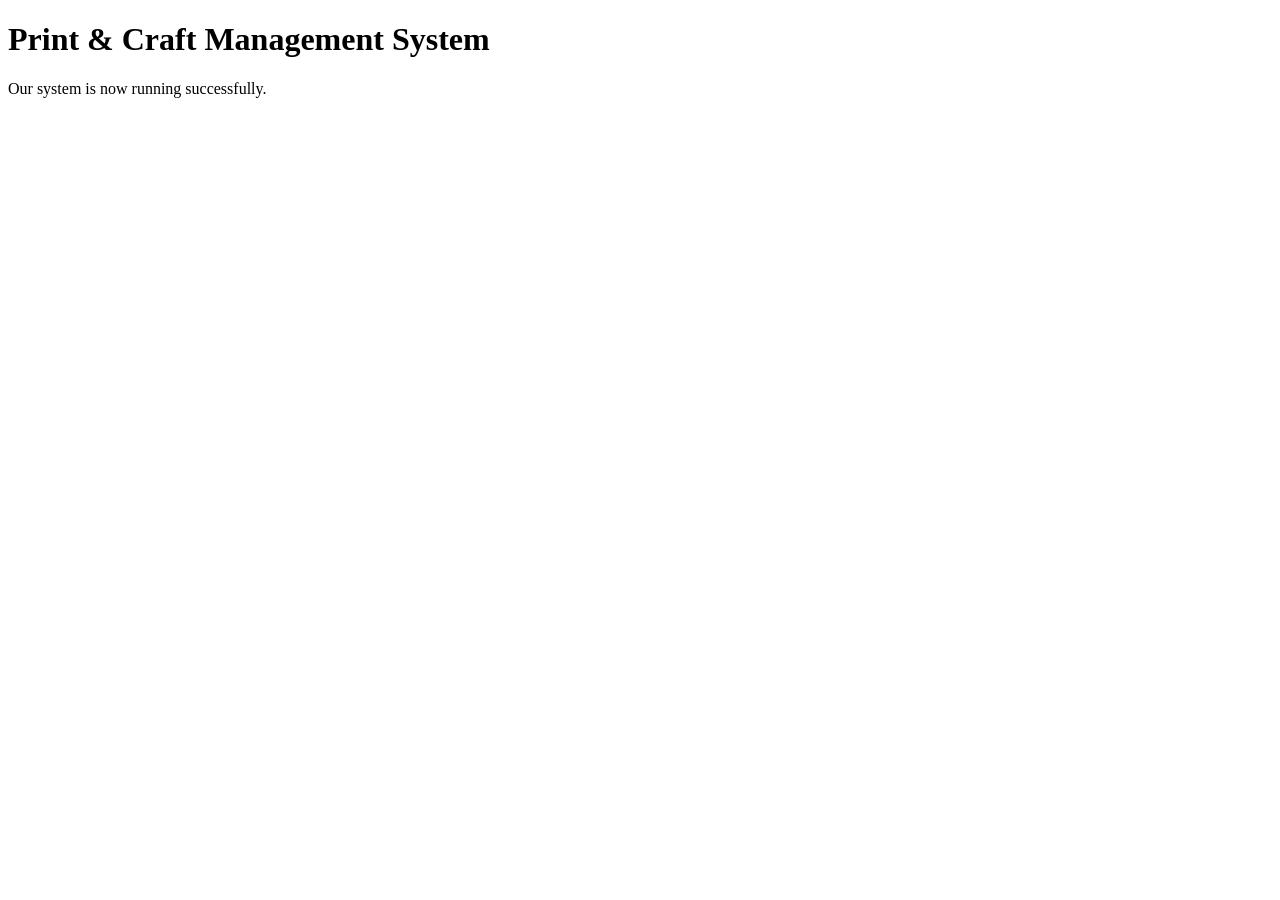
==== index.html @ 19e4bf92 "Create index page" ====
<!DOCTYPE html>
<html lang="en">
<head>
    <meta charset="UTF-8">
    <meta name="viewport" content="width=device-width, initial-scale=1.0">
    <title>Print & Craft Management System</title>
</head>

<body>

<h1>Print & Craft Management System</h1>

<p>Our system is now running successfully.</p>

</body>
</html>
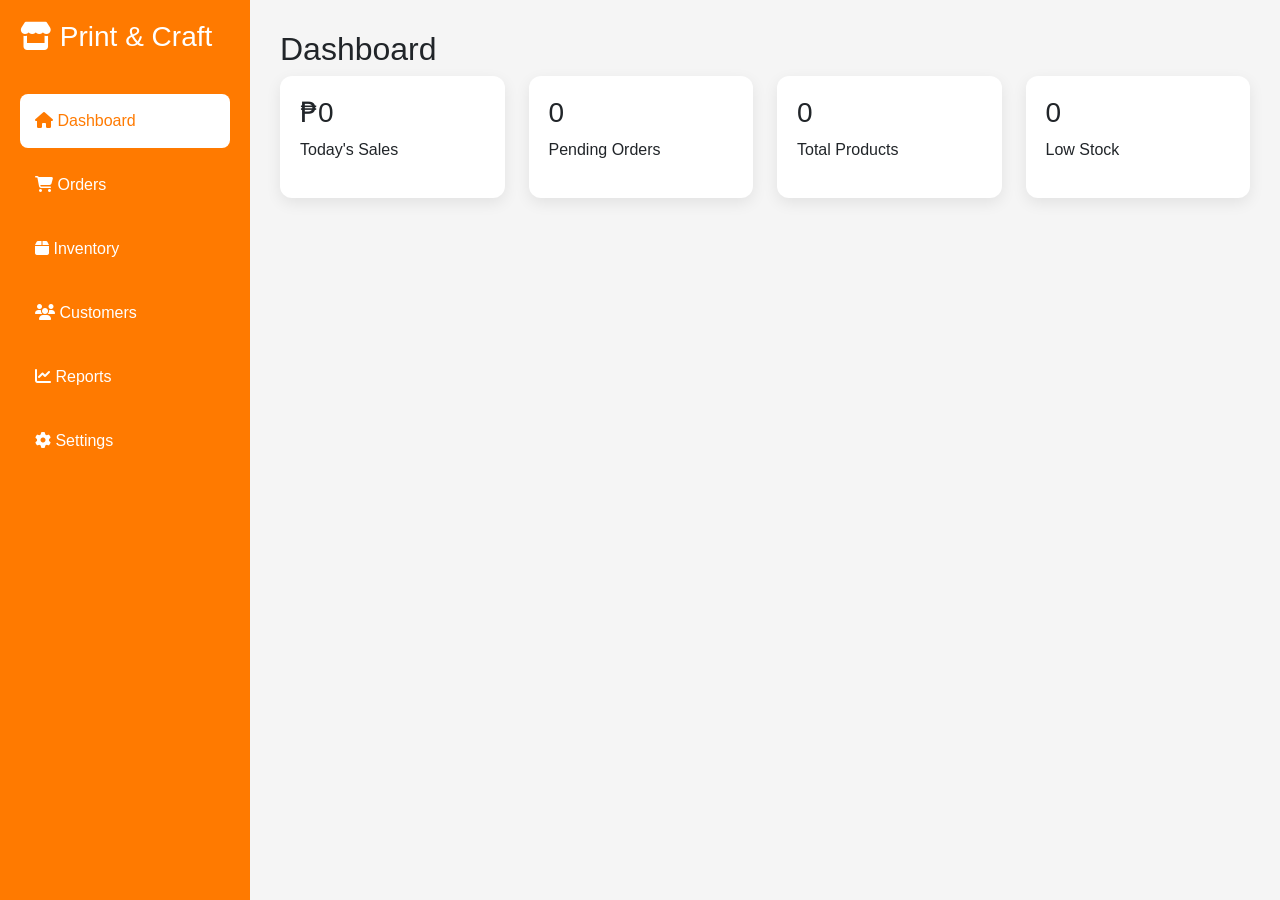
==== commit 00c75dd6: "Version 0.1 - Dashboard Layout" ====
--- a/index.html
+++ b/index.html
@@ -4,13 +4,105 @@
     <meta charset="UTF-8">
     <meta name="viewport" content="width=device-width, initial-scale=1.0">
     <title>Print & Craft Management System</title>
+
+    <!-- Bootstrap -->
+    <link href="https://cdn.jsdelivr.net/npm/bootstrap@5.3.7/dist/css/bootstrap.min.css" rel="stylesheet">
+
+    <!-- Font Awesome -->
+    <link rel="stylesheet" href="https://cdnjs.cloudflare.com/ajax/libs/font-awesome/6.7.2/css/all.min.css">
+
+    <!-- CSS -->
+    <link rel="stylesheet" href="style.css">
 </head>
 
 <body>
 
-<h1>Print & Craft Management System</h1>
+<div class="d-flex">
 
-<p>Our system is now running successfully.</p>
+    <!-- Sidebar -->
+    <div class="sidebar">
+
+        <h3 class="logo">
+            <i class="fa-solid fa-store"></i>
+            Print & Craft
+        </h3>
+
+        <ul>
+
+            <li class="active">
+                <i class="fa-solid fa-house"></i>
+                Dashboard
+            </li>
+
+            <li>
+                <i class="fa-solid fa-cart-shopping"></i>
+                Orders
+            </li>
+
+            <li>
+                <i class="fa-solid fa-box"></i>
+                Inventory
+            </li>
+
+            <li>
+                <i class="fa-solid fa-users"></i>
+                Customers
+            </li>
+
+            <li>
+                <i class="fa-solid fa-chart-line"></i>
+                Reports
+            </li>
+
+            <li>
+                <i class="fa-solid fa-gear"></i>
+                Settings
+            </li>
+
+        </ul>
+
+    </div>
+
+    <!-- Main Content -->
+    <div class="content">
+
+        <h2>Dashboard</h2>
+
+        <div class="row">
+
+            <div class="col-md-3">
+                <div class="card-box">
+                    <h3>₱0</h3>
+                    <p>Today's Sales</p>
+                </div>
+            </div>
+
+            <div class="col-md-3">
+                <div class="card-box">
+                    <h3>0</h3>
+                    <p>Pending Orders</p>
+                </div>
+            </div>
+
+            <div class="col-md-3">
+                <div class="card-box">
+                    <h3>0</h3>
+                    <p>Total Products</p>
+                </div>
+            </div>
+
+            <div class="col-md-3">
+                <div class="card-box">
+                    <h3>0</h3>
+                    <p>Low Stock</p>
+                </div>
+            </div>
+
+        </div>
+
+    </div>
+
+</div>
 
 </body>
 </html>
--- a/style.css
+++ b/style.css
@@ -0,0 +1,48 @@
+body{
+    margin:0;
+    font-family:Arial,sans-serif;
+    background:#f5f5f5;
+}
+
+.sidebar{
+    width:250px;
+    background:#ff7a00;
+    min-height:100vh;
+    color:#fff;
+    padding:20px;
+}
+
+.logo{
+    margin-bottom:40px;
+}
+
+.sidebar ul{
+    list-style:none;
+    padding:0;
+}
+
+.sidebar li{
+    padding:15px;
+    margin-bottom:10px;
+    border-radius:8px;
+    cursor:pointer;
+}
+
+.sidebar li:hover,
+.sidebar .active{
+    background:#fff;
+    color:#ff7a00;
+}
+
+.content{
+    flex:1;
+    padding:30px;
+}
+
+.card-box{
+    background:#fff;
+    border-radius:12px;
+    padding:20px;
+    margin-bottom:20px;
+    box-shadow:0 5px 15px rgba(0,0,0,.08);
+}
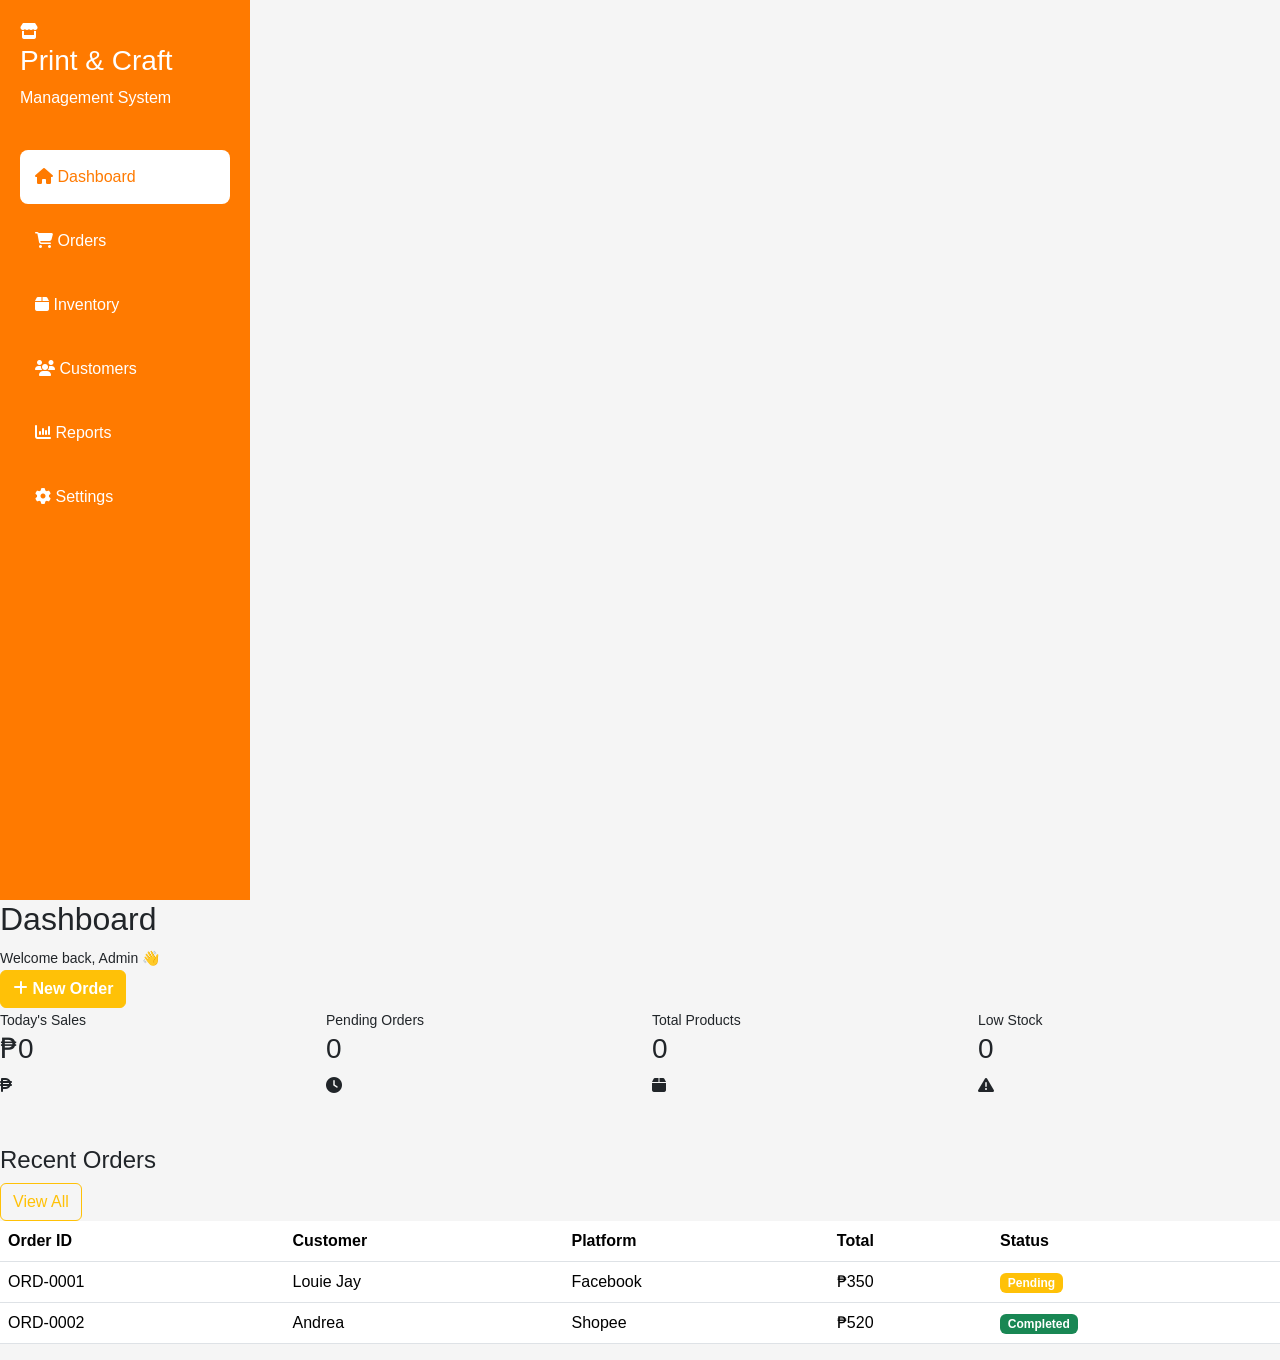
==== commit 92cf1145: "Update index.html" ====
--- a/index.html
+++ b/index.html
@@ -11,98 +11,269 @@
     <!-- Font Awesome -->
     <link rel="stylesheet" href="https://cdnjs.cloudflare.com/ajax/libs/font-awesome/6.7.2/css/all.min.css">
 
-    <!-- CSS -->
+    <!-- Google Font -->
+    <link href="https://fonts.googleapis.com/css2?family=Poppins:wght@300;400;500;600;700&display=swap" rel="stylesheet">
+
+    <!-- Custom CSS -->
     <link rel="stylesheet" href="style.css">
 </head>
 
 <body>
 
-<div class="d-flex">
+<div class="wrapper">
 
     <!-- Sidebar -->
-    <div class="sidebar">
-
-        <h3 class="logo">
+    <aside class="sidebar">
+
+        <div class="logo">
+
             <i class="fa-solid fa-store"></i>
-            Print & Craft
-        </h3>
+
+            <h3>Print & Craft</h3>
+
+            <span>Management System</span>
+
+        </div>
 
         <ul>
 
             <li class="active">
                 <i class="fa-solid fa-house"></i>
-                Dashboard
+                <span>Dashboard</span>
             </li>
 
             <li>
                 <i class="fa-solid fa-cart-shopping"></i>
-                Orders
+                <span>Orders</span>
             </li>
 
             <li>
                 <i class="fa-solid fa-box"></i>
-                Inventory
+                <span>Inventory</span>
             </li>
 
             <li>
                 <i class="fa-solid fa-users"></i>
-                Customers
-            </li>
-
-            <li>
-                <i class="fa-solid fa-chart-line"></i>
-                Reports
+                <span>Customers</span>
+            </li>
+
+            <li>
+                <i class="fa-solid fa-chart-column"></i>
+                <span>Reports</span>
             </li>
 
             <li>
                 <i class="fa-solid fa-gear"></i>
-                Settings
+                <span>Settings</span>
             </li>
 
         </ul>
 
-    </div>
-
-    <!-- Main Content -->
-    <div class="content">
-
-        <h2>Dashboard</h2>
-
-        <div class="row">
-
-            <div class="col-md-3">
-                <div class="card-box">
-                    <h3>₱0</h3>
-                    <p>Today's Sales</p>
-                </div>
-            </div>
-
-            <div class="col-md-3">
-                <div class="card-box">
-                    <h3>0</h3>
-                    <p>Pending Orders</p>
-                </div>
-            </div>
-
-            <div class="col-md-3">
-                <div class="card-box">
-                    <h3>0</h3>
-                    <p>Total Products</p>
-                </div>
-            </div>
-
-            <div class="col-md-3">
-                <div class="card-box">
-                    <h3>0</h3>
-                    <p>Low Stock</p>
-                </div>
-            </div>
-
-        </div>
-
-    </div>
+    </aside>
+
+    <!-- Main -->
+
+    <main class="main">
+
+        <!-- Topbar -->
+
+        <div class="topbar">
+
+            <div>
+
+                <h2>Dashboard</h2>
+
+                <small>Welcome back, Admin 👋</small>
+
+            </div>
+
+            <button class="btn btn-warning text-white fw-bold">
+
+                <i class="fa-solid fa-plus"></i>
+
+                New Order
+
+            </button>
+
+        </div>
+
+        <!-- Cards -->
+
+        <div class="row g-4">
+
+            <div class="col-lg-3 col-md-6">
+
+                <div class="dashboard-card">
+
+                    <div>
+
+                        <small>Today's Sales</small>
+
+                        <h3>₱0</h3>
+
+                    </div>
+
+                    <div class="card-icon orange">
+
+                        <i class="fa-solid fa-peso-sign"></i>
+
+                    </div>
+
+                </div>
+
+            </div>
+
+            <div class="col-lg-3 col-md-6">
+
+                <div class="dashboard-card">
+
+                    <div>
+
+                        <small>Pending Orders</small>
+
+                        <h3>0</h3>
+
+                    </div>
+
+                    <div class="card-icon yellow">
+
+                        <i class="fa-solid fa-clock"></i>
+
+                    </div>
+
+                </div>
+
+            </div>
+
+            <div class="col-lg-3 col-md-6">
+
+                <div class="dashboard-card">
+
+                    <div>
+
+                        <small>Total Products</small>
+
+                        <h3>0</h3>
+
+                    </div>
+
+                    <div class="card-icon blue">
+
+                        <i class="fa-solid fa-box"></i>
+
+                    </div>
+
+                </div>
+
+            </div>
+
+            <div class="col-lg-3 col-md-6">
+
+                <div class="dashboard-card">
+
+                    <div>
+
+                        <small>Low Stock</small>
+
+                        <h3>0</h3>
+
+                    </div>
+
+                    <div class="card-icon red">
+
+                        <i class="fa-solid fa-triangle-exclamation"></i>
+
+                    </div>
+
+                </div>
+
+            </div>
+
+        </div>
+
+        <!-- Recent Orders -->
+
+        <div class="table-card mt-5">
+
+            <div class="table-header">
+
+                <h4>Recent Orders</h4>
+
+                <button class="btn btn-outline-warning">
+
+                    View All
+
+                </button>
+
+            </div>
+
+            <table class="table align-middle">
+
+                <thead>
+
+                    <tr>
+
+                        <th>Order ID</th>
+                        <th>Customer</th>
+                        <th>Platform</th>
+                        <th>Total</th>
+                        <th>Status</th>
+
+                    </tr>
+
+                </thead>
+
+                <tbody>
+
+                    <tr>
+
+                        <td>ORD-0001</td>
+                        <td>Louie Jay</td>
+                        <td>Facebook</td>
+                        <td>₱350</td>
+
+                        <td>
+
+                            <span class="badge bg-warning">
+
+                                Pending
+
+                            </span>
+
+                        </td>
+
+                    </tr>
+
+                    <tr>
+
+                        <td>ORD-0002</td>
+                        <td>Andrea</td>
+                        <td>Shopee</td>
+                        <td>₱520</td>
+
+                        <td>
+
+                            <span class="badge bg-success">
+
+                                Completed
+
+                            </span>
+
+                        </td>
+
+                    </tr>
+
+                </tbody>
+
+            </table>
+
+        </div>
+
+    </main>
 
 </div>
 
+<script src="app.js"></script>
+
 </body>
-</html>+</html>
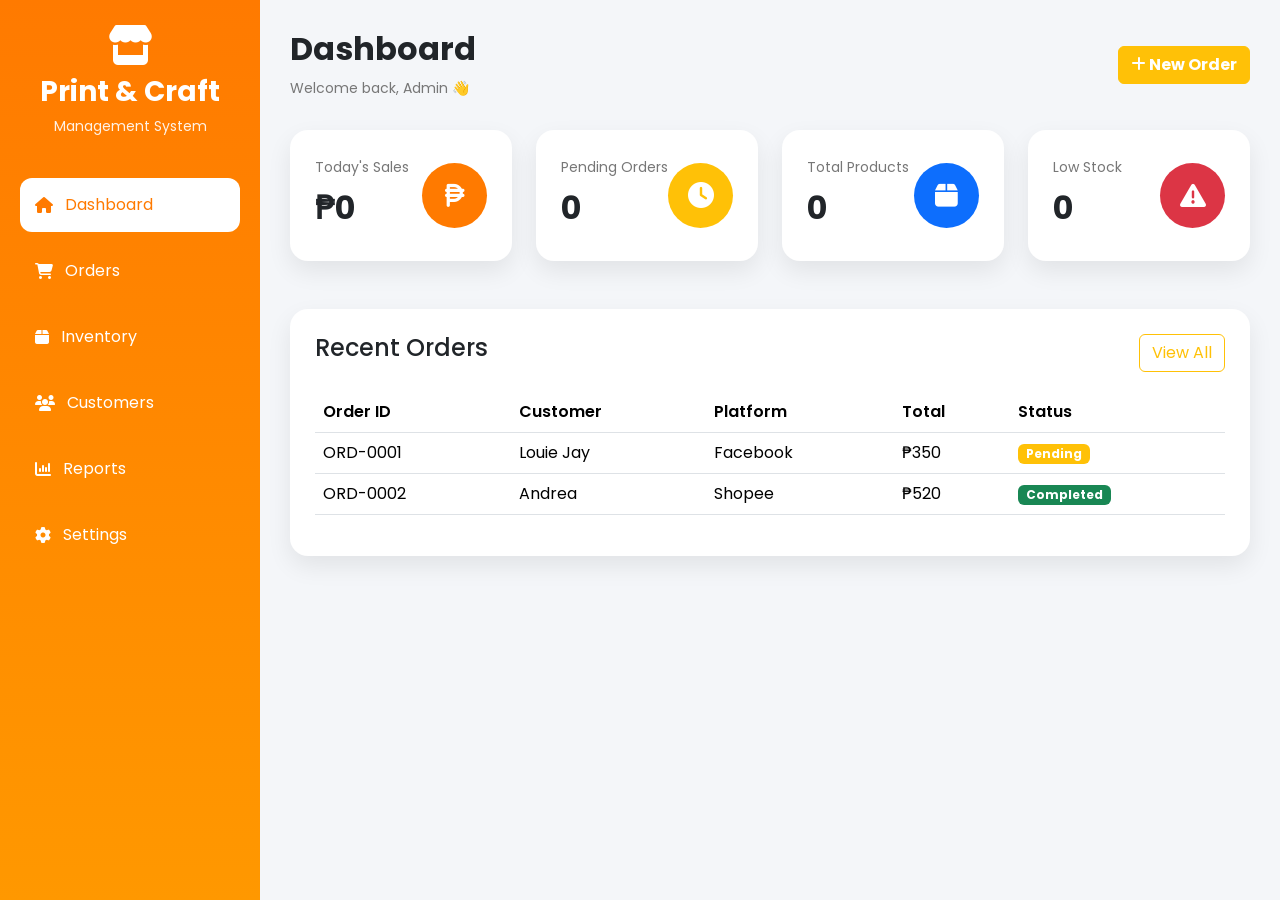
==== commit 3c46543f: "Update index.html" ====
--- a/index.html
+++ b/index.html
@@ -37,12 +37,12 @@
 
         <ul>
 
-            <li class="active">
+           <li class="active" onclick="window.location.href='index.html'">
                 <i class="fa-solid fa-house"></i>
                 <span>Dashboard</span>
             </li>
 
-            <li>
+            <li onclick="window.location.href='orders.html'">
                 <i class="fa-solid fa-cart-shopping"></i>
                 <span>Orders</span>
             </li>
--- a/style.css
+++ b/style.css
@@ -1,19 +1,48 @@
+*{
+    margin:0;
+    padding:0;
+    box-sizing:border-box;
+    font-family:'Poppins',sans-serif;
+}
+
 body{
-    margin:0;
-    font-family:Arial,sans-serif;
-    background:#f5f5f5;
-}
+    background:#f4f6f9;
+}
+
+.wrapper{
+    display:flex;
+    min-height:100vh;
+}
+
+/* Sidebar */
 
 .sidebar{
-    width:250px;
-    background:#ff7a00;
-    min-height:100vh;
-    color:#fff;
-    padding:20px;
+    width:260px;
+    background:linear-gradient(180deg,#ff7a00,#ff9800);
+    color:white;
+    padding:25px 20px;
+    position:fixed;
+    height:100%;
 }
 
 .logo{
+    text-align:center;
     margin-bottom:40px;
+}
+
+.logo i{
+    font-size:40px;
+    margin-bottom:10px;
+}
+
+.logo h3{
+    font-weight:700;
+    margin-bottom:5px;
+}
+
+.logo span{
+    font-size:14px;
+    opacity:.9;
 }
 
 .sidebar ul{
@@ -22,27 +51,156 @@
 }
 
 .sidebar li{
+    display:flex;
+    align-items:center;
+    gap:12px;
     padding:15px;
-    margin-bottom:10px;
-    border-radius:8px;
+    margin-bottom:12px;
+    border-radius:12px;
     cursor:pointer;
+    transition:.3s;
 }
 
 .sidebar li:hover,
-.sidebar .active{
-    background:#fff;
+.sidebar li.active{
+    background:white;
     color:#ff7a00;
 }
 
-.content{
-    flex:1;
+/* Main */
+
+.main{
+    margin-left:260px;
+    width:calc(100% - 260px);
     padding:30px;
 }
 
-.card-box{
-    background:#fff;
-    border-radius:12px;
+/* Topbar */
+
+.topbar{
+    display:flex;
+    justify-content:space-between;
+    align-items:center;
+    margin-bottom:30px;
+}
+
+.topbar h2{
+    font-weight:700;
+}
+
+.topbar small{
+    color:#777;
+}
+
+/* Dashboard Cards */
+
+.dashboard-card{
+    background:white;
+    border-radius:18px;
+    padding:25px;
+    display:flex;
+    justify-content:space-between;
+    align-items:center;
+    box-shadow:0 10px 25px rgba(0,0,0,.08);
+    transition:.3s;
+}
+
+.dashboard-card:hover{
+    transform:translateY(-5px);
+}
+
+.dashboard-card small{
+    color:#777;
+}
+
+.dashboard-card h3{
+    margin-top:10px;
+    font-size:32px;
+    font-weight:700;
+}
+
+.card-icon{
+    width:65px;
+    height:65px;
+    border-radius:50%;
+    display:flex;
+    justify-content:center;
+    align-items:center;
+    color:white;
+    font-size:26px;
+}
+
+.orange{
+    background:#ff7a00;
+}
+
+.yellow{
+    background:#ffc107;
+}
+
+.blue{
+    background:#0d6efd;
+}
+
+.red{
+    background:#dc3545;
+}
+
+/* Table */
+
+.table-card{
+    background:white;
+    padding:25px;
+    border-radius:18px;
+    box-shadow:0 10px 25px rgba(0,0,0,.08);
+}
+
+.table-header{
+    display:flex;
+    justify-content:space-between;
+    align-items:center;
+    margin-bottom:20px;
+}
+
+.table th{
+    font-weight:600;
+}
+
+.table td{
+    vertical-align:middle;
+}
+
+/* Responsive */
+
+@media(max-width:991px){
+
+.sidebar{
+    width:90px;
+}
+
+.sidebar span,
+.logo span,
+.logo h3{
+    display:none;
+}
+
+.main{
+    margin-left:90px;
+    width:calc(100% - 90px);
+}
+
+}
+
+@media(max-width:768px){
+
+.topbar{
+    flex-direction:column;
+    align-items:flex-start;
+    gap:20px;
+}
+
+.main{
     padding:20px;
-    margin-bottom:20px;
-    box-shadow:0 5px 15px rgba(0,0,0,.08);
-}+}
+
+}
